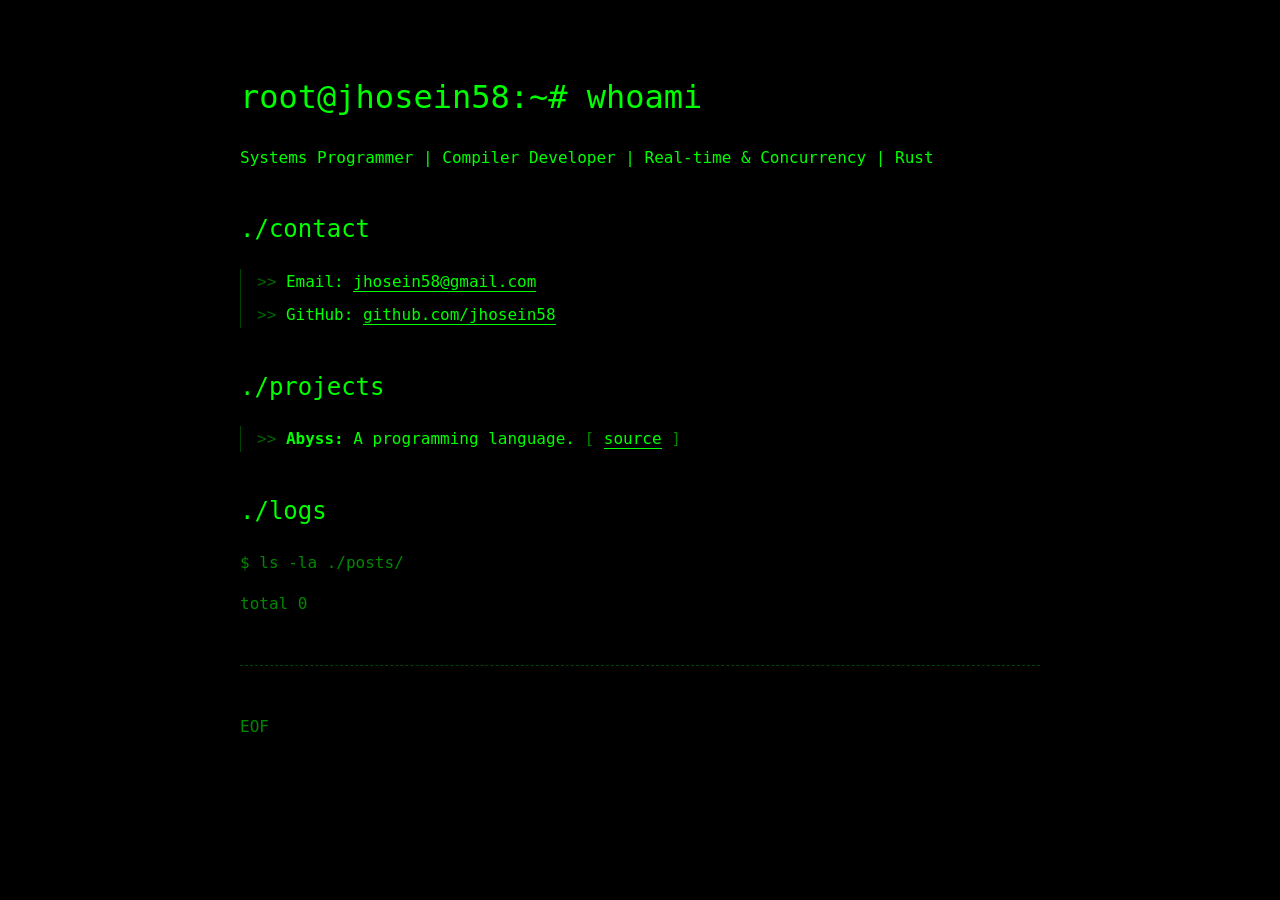
==== index.html @ 978eaf3e "init" ====
<!doctype html>
<html lang="en">
    <head>
        <meta charset="UTF-8" />
        <meta name="viewport" content="width=device-width, initial-scale=1.0" />
        <meta
            name="description"
            content="jhosein58 - Systems Programmer & Compiler Developer"
        />
        <title>jhosein58 | root</title>
        <style>
            body {
                background-color: #000000;
                color: #00ff00;
                font-family:
                    ui-monospace, "Cascadia Code", "Source Code Pro", Menlo,
                    Consolas, monospace;
                line-height: 1.6;
                max-width: 800px;
                margin: 0 auto;
                padding: 2rem 1rem;
            }
            a {
                color: #00ff00;
                text-decoration: none;
                border-bottom: 1px solid #00ff00;
            }
            a:hover {
                background-color: #00ff00;
                color: #000000;
            }
            h1,
            h2 {
                font-weight: normal;
                margin-top: 2.5rem;
            }
            h1::before {
                content: "root@jhosein58:~# ";
            }
            h2::before {
                content: "./";
            }
            ul {
                list-style-type: none;
                padding-left: 1rem;
                border-left: 1px solid #004400;
            }
            li {
                margin-bottom: 0.5rem;
            }
            li::before {
                content: ">> ";
                color: #006600;
            }
            hr {
                border: none;
                border-top: 1px dashed #004400;
                margin: 3rem 0;
            }
            .dim {
                color: #008800;
            }
        </style>
    </head>
    <body>
        <header>
            <h1>whoami</h1>
            <p>
                Systems Programmer | Compiler Developer | Real-time &
                Concurrency | Rust
            </p>
        </header>

        <main>
            <section id="contact">
                <h2>contact</h2>
                <ul>
                    <li>
                        Email:
                        <a href="mailto:jhosein58@gmail.com"
                            >jhosein58@gmail.com</a
                        >
                    </li>
                    <li>
                        GitHub:
                        <a href="https://github.com/jhosein58"
                            >github.com/jhosein58</a
                        >
                    </li>
                </ul>
            </section>

            <section id="projects">
                <h2>projects</h2>
                <ul>
                    <li>
                        <strong>Abyss:</strong> A programming language.
                        <span class="dim"
                            >[
                            <a href="https://github.com/jhosein58/abyss"
                                >source</a
                            >
                            ]</span
                        >
                    </li>
                </ul>
            </section>

            <section id="logs">
                <h2>logs</h2>
                <p class="dim">$ ls -la ./posts/</p>
                <p class="dim">total 0</p>
            </section>
        </main>

        <footer>
            <hr />
            <p class="dim">EOF</p>
        </footer>
    </body>
</html>
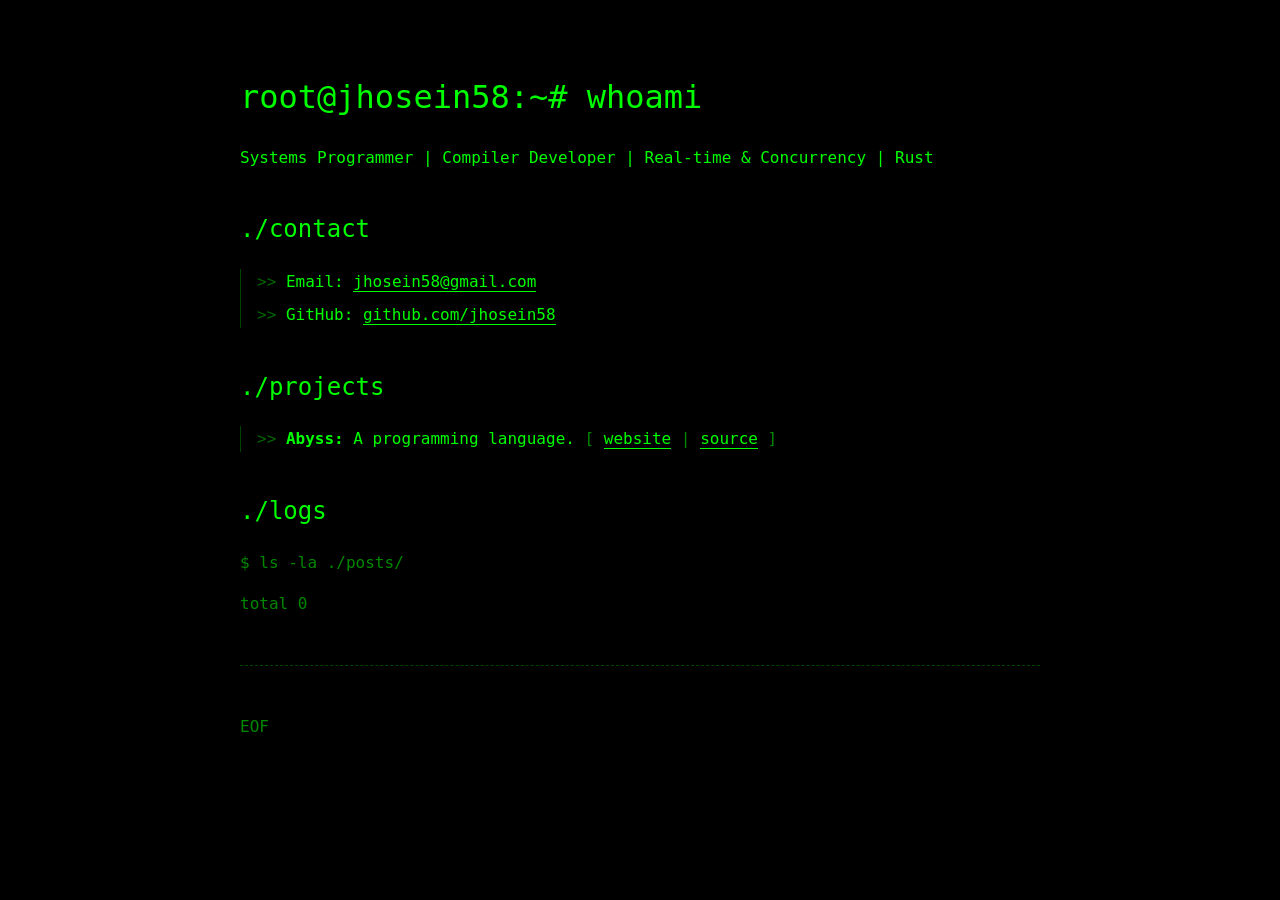
==== commit 2fee296c: "feat: add Abyss language landing page with interactive depth gauge and responsive UI" ====
--- a/index.html
+++ b/index.html
@@ -97,6 +97,8 @@
                         <strong>Abyss:</strong> A programming language.
                         <span class="dim"
                             >[
+                            <a href="/abyss">website</a>
+                            |
                             <a href="https://github.com/jhosein58/abyss"
                                 >source</a
                             >
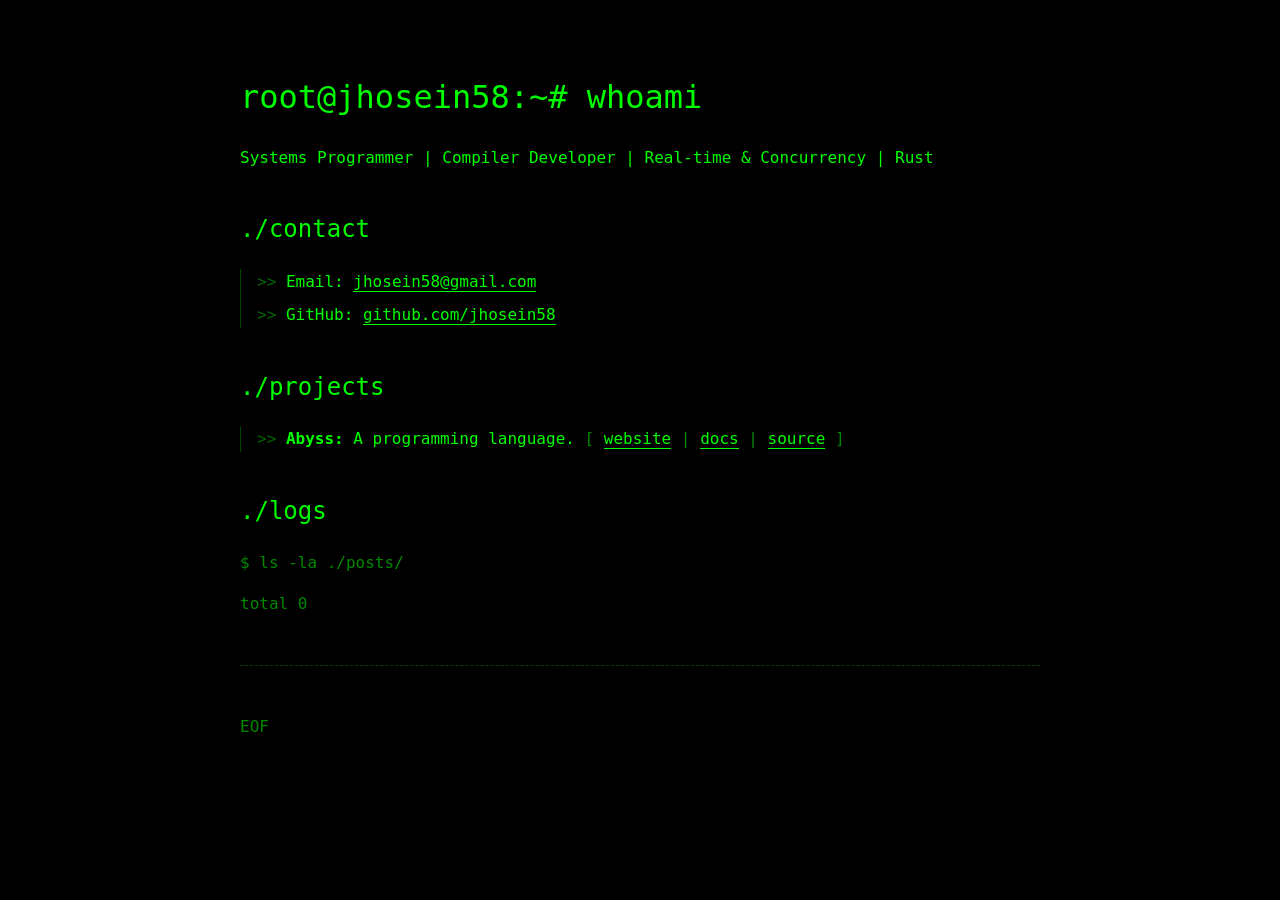
==== commit 0fc292e4: "feat: add interactive graphical documentation portal with Abyss syntax highlighting" ====
--- a/index.html
+++ b/index.html
@@ -99,6 +99,8 @@
                             >[
                             <a href="/abyss">website</a>
                             |
+                            <a href="/abyss/docs/">docs</a>
+                            |
                             <a href="https://github.com/jhosein58/abyss"
                                 >source</a
                             >
